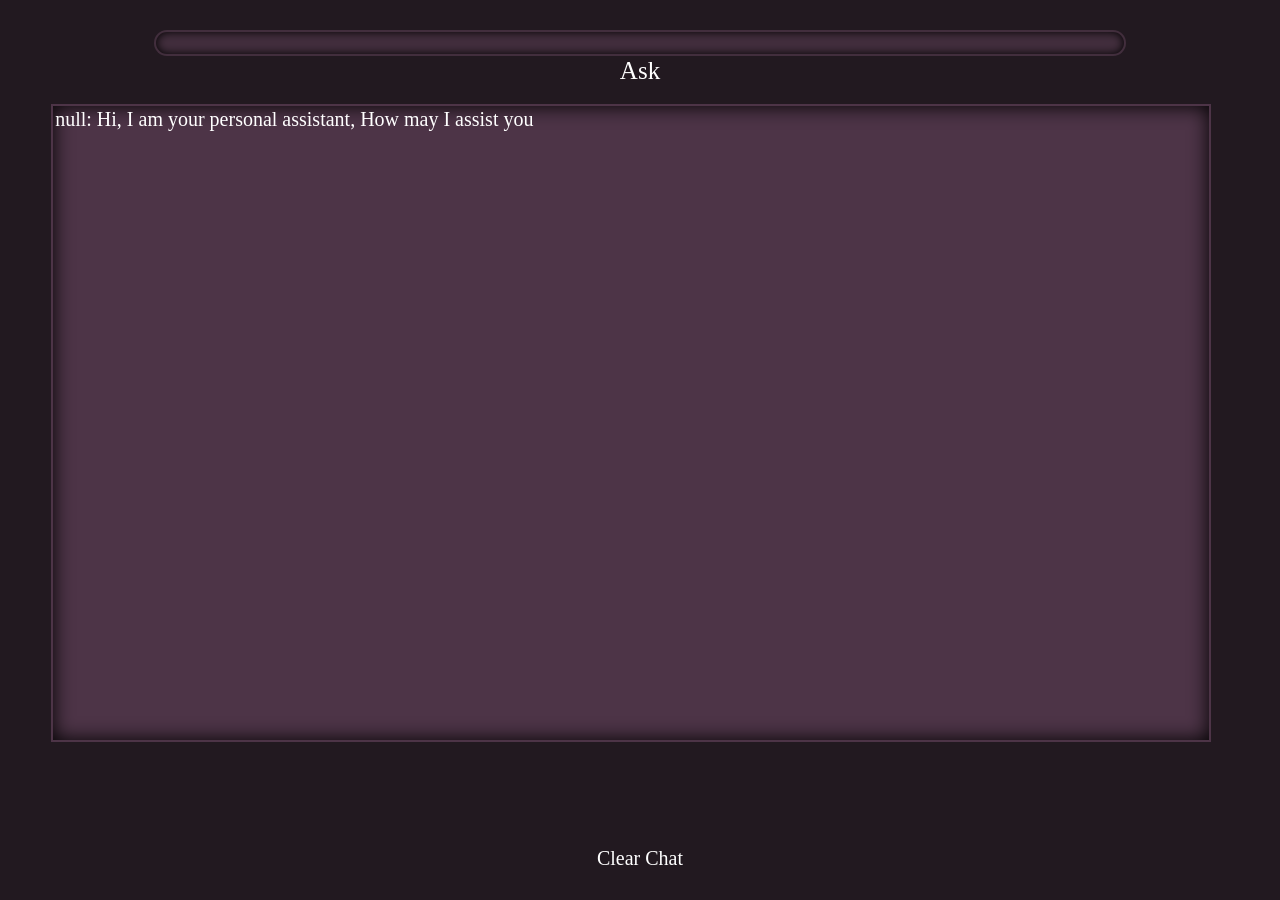
==== index.html @ 9d7add3b "Rename Index.html to index.html" ====
<!DOCTYPE html>

<html lang="en">

<head>

 <meta charset="UTF-8">

 <meta http-equiv="X-UA-Compatible" content="IE=Edge">

 <meta name="viewport" content="width=device-width, initial-scale=1">

 <title>Artificial Intelligence</title>

 <link rel="stylesheet" href="style.css">

 <style type="text/css">

  body {

   background-color: #221920;

   text-align: center;

  }

  #mainForm {

   margin: 30px;

   background-color: #221920;

   text-align: center;

   font-family: cursive;

  }

  #textField {

   background-color: #422E3D;

   border: 0px solid white;

   border-bottom: 1px solid white;

   width: 80%;

   height: 20px;

   color: white;

   border: 2px solid transparent;

   border-radius: 20px;

   transition: width 1000ms;

   outline: none;

   box-shadow: 0 0 10px black inset;

  }

  #askbutton {

   background-color: #221920;

   color: white;

   transition: color 1000ms;

   transition: font-size 1000ms;

   font-size: 25px;

   border: 0px;

   outline: none;

   font-family: cursive;

  }

  #askbutton:hover {

   color: Gold;

   font-size: 30px;

   background-color: black;

   border-radius: 50px;

  }

  #chatbox {

   font-family: cursive;

   font-size: 40px;

   background-color: #4D3447;

   position: absolute;

   box-shadow: 0 0 20px black inset;

   width: 90%;

   height: 70%;

   border: 2px solid transparent;

   transition: border 1000ms;

   transition: border-radius 1000ms;

   left: 4%;

   color: white;

   font-size: 15px;

   text-align: left;

   padding: 2px;

   overflow-x: hidden;

  }

  #chatbox:hover {

   border-radius: 10px;

  }

  #textField:hover {

   width: 90%;

  }

  #parentBox {

   text-align: center;

  }

  #clearChat {

   position: absolute;

   top: 94%;

   width: 30%;

   left: 35%;

   font-family: cursive;

   background-color: transparent;

   transition-property: left,width,font-size;

   transition-duration: 1000ms;

   color: white;

   border: 0px;

   font-size: 20px;

  }

  #clearChat:hover {

   font-size: 30px;

   color: gold;

   width: 50%;

   left: 25%;

   outline: none;

  }

 </style>

</head>

<body>

 <form id="mainForm" autocomplete="off">

  <input type="text" name="Ask" id="textField" value="   " /><br />

  <button id="askbutton" type="submit">Ask</button><br /><br />

  <div id="parentBox">

   <div id="chatbox">

    AI: Hi, i am AI, what can i do for you?

   </div>

  </div>

  <button id="clearChat" type="submit">Clear Chat</button>

 </form>

 <!-- Project -->

 <script>

  var AIname = localStorage.getItem("AIname");

  if (localStorage.getItem("AIname") === "undefined" || localStorage.getItem("AIname") === "NaN" || localStorage.getItem("AIname") === "null") {

   localStorage.setItem("AIname", "AI");

  }

  

  

  

     

  

  var textField = document.getElementById("textField");

  var chatbox = document.getElementById("chatbox");

  chatbox.innerHTML = AIname + ": Hi, I am your personal assistant, How may I assist you";

  chatbox.style.fontSize = '20px';

 

  var running = function(e) {

   event.preventDefault();

   

   var Username = localStorage.getItem('Username');

   

   if (localStorage.getItem('Username') === "undefined" || localStorage.getItem("Username") === "NaN" || localStorage.getItem("Username") === "null" ){

      localStorage.setItem('Username','User');

      console.log('hi');

     }

   

   textField.value = textField.value.toLowerCase();

   var inputText = textField.value;

   var chatbox = document.getElementById("chatbox");

   

   

   

   

   var randomNum = Math.floor(Math.random() * 10) + 1;

  

   

   var Ans = ["😊", "I am fine", "I am good", "I am dancing", "I am feeling nice", "I am good to see you", "I was just thinking about you, but now feeling lucky to be with you", "I am happy 😊", "I am having joy", "I have headache", "I have eaten too much, feeling loose motion", "Just enjoying"];

   

   var RandomAns = ['😊','Okay','Sorry?','Please speak english','I am a learning robot','Perhaps!','I dont know','are you testing me?','I dont think so','thats great','nice!!'];

   

   textField.value = textField.value.toLowerCase();

   var inputText = textField.value;

   var chatbox = document.getElementById("chatbox");

   

   e.preventDefault();

   e.preventDefault();

   chatbox.innerHTML = chatbox.innerHTML + "<br /><br />You: " + textField.value ;

  if (inputText.includes('good afternoon')||inputText.includes('good morning')||inputText.includes('good evening')||inputText.includes('good night')){

     chatbox.innerHTML = chatbox.innerHTML + "<br />" + AIname + ": Same to you dear";

   }

    if (inputText.includes('hello') || inputText.includes(' hi')){

    chatbox.innerHTML = chatbox.innerHTML + '<br />' + AIname + ': Hi';

   }

   if (inputText.includes("how are you")) {

    chatbox.innerHTML = chatbox.innerHTML + "</br >" + AIname + ": " + Ans[randomNum];

   }

   if (inputText.includes("my name")){

    if (inputText.includes('tell') || inputText.includes('do you know') || inputText.includes('what')){

        chatbox.innerHTML += '<br />' + AIname + ': Your name is ' + localStorage.getItem('Username') + '<br /> you can change it by typing (change my name)';

    }

   else if (inputText.includes('change')){

     chatbox.innerHTML += '<br />' + AIname + ': You can change your name here ===>'

   var InputUser = document.createElement('input');

   InputUser.style.backgroundColor = '#221920';

   InputUser.style.color = 'white';

   InputUser.style.border = '0px';

   InputUser.style.borderRadius = '50px';

   var ValueUser = InputUser.value;

   chatbox.appendChild(InputUser);

   var submitUser = document.createElement('button');

   submitUser.style.height = '15px';

   submitUser.type = 'submit';

  chatbox.appendChild(submitUser);

  var changeUsername = function(){

   localStorage.setItem('Username',InputUser.value);

  }

  submitUser.addEventListener('click',changeUsername);

   }

  }

  

   if (inputText.includes("what") && inputText.includes("doing")) {

    chatbox.innerHTML = chatbox.innerHTML + "</br >" + AIname + ": Just Enjoying";

   }

   if (inputText.includes("your") && inputText.includes("name") && AIname=== "AI") {

    AInameasked = 1;

    chatbox.innerHTML = chatbox.innerHTML + "<br />" + AIname + ": My name is undefined, would you like to set it";

   }

      if (inputText.includes("your") && inputText.includes("name") && inputText.includes('change') === false) {

    chatbox.innerHTML = chatbox.innerHTML + "<br />" + AIname + ": My name is "+ AIname + '<br />' + 

     'You can change it by typing (change your name)';

   }

   

   if (inputText.includes("change")&&inputText.includes("your name")){

       chatbox.innerHTML = chatbox.innerHTML + "<br />" + AIname + ": please write my name below <br />" ;

    var nameField2 = document.createElement("input");

    nameField2.id = "nameField2";

    nameField2.style.backgroundColor = '#221920';

    nameField2.style.borderRadius = '50px';

    nameField2.style.color = 'white';

    nameField2.style.border = '0px';

    nameField2.name = "NameField2";

    chatbox.appendChild(nameField2);

    var nameSubmit2 = document.createElement("button");

    nameSubmit2.type = "submit";

    nameSubmit2.style.backgroundColor = 'darkblue'

    nameSubmit2.style.height = '15px';

    chatbox.appendChild(nameSubmit2);

    var changename2 = function(e){

    localStorage.setItem("AIname",nameField2.value);

   }

    nameSubmit2.addEventListener("click",changename2);

   }

   if (inputText.includes('what can you do') || inputText.includes('who you')|| inputText.includes('who are you')){

    chatbox.innerHTML = chatbox.innerHTML + '<br />' + AIname + ': I am a learning robot,I can give you answers of your questions in short, i can chat with you';

   }

   if (inputText.includes('love you')){

    chatbox.innerHTML = chatbox.innerHTML + '<br />' + AIname + ': Love you too janu';

   }

   if (inputText.includes('play')&& inputText.includes('a game')){

    chatbox.innerHTML = chatbox.innerHTML + '<br />' + AIname + ': Here are a few suggestions for you -->'

   }

   if (inputText.includes('have')&& inputText.includes('question')){

    chatbox.innerHTML = chatbox.innerHTML + '<br />' + AIname +': '

   }

   if (inputText.includes('may i know')||inputText.includes('tell me')&& inputText.length <= 13 ){

    if (randomNum < 4 || randomNum === 4){ chatbox.innerHTML += '<br />' + AIname + ' : what?';}

    if (randomNum > 4 && randomNum < 7){chatbox.innerHTML += '<br />' + AIname + ': Yes?'}

    if (randomNum > 7 || randomNum === 7){chatbox.innerHTML += '<br />' + AIname + ': What do you wanna know?'}

   }

   if ( inputText.includes('where are you') || inputText.includes('your location')){

    if (randomNum < 2){chatbox.innerHTML += '<br />'+ AIname + ': Inside your device, In binary form'}

    else if ( randomNum < 4){chatbox.innerHTML += '<br />' + AIname + ': In India'}

    else if (randomNum < 6){chatbox.innerHTML += '<br />' + AIname + ': Home, what about you?'}

    else if (randomNum < 8){chatbox.innerHTML += '<br />' + AIname + ': Going to college'}

    else {chatbox.innerHTML += '<br />' + AIname + ': Mars'}

   }

   if (inputText.includes('single')){

    if (inputText.includes(' i ')){

     chatbox.innerHTML += '<br />' + AIname +': Sorry, I am a child.💔'

    }

    if (inputText.includes('you')){

     chatbox.innerHTML += '<br />' + AIname + ': Ya, I am single but I am a small child..';

    }

   }

   if (inputText.includes('marry')||inputText.includes('married')|| inputText.includes('wedding')){

    if (inputText.includes('you')|| inputText.includes('wan')){

     chatbox.innerHTML += '<br />' + AIname + ': My mother told me not to talk anyone like this'

    }

   }

   if (inputText.includes('yes') && inputText.length <= 20){

    chatbox.innerHTML += '<br />' + AIname + ': Hmmmm....';

   }

   else if (inputText.length <= 20 && inputText.includes('yes') === false && inputText.includes(' hi') === false && inputText.inclides('hello') === false){

    if (randomNum === 1){chatbox.innerHTML += '<br />' + AIname + ': What?'}

    if (randomNum === 2){chatbox.innerHTML += '<br />' + AIname + ': I didn’t understand'}

    if (randomNum === 3){chatbox.innerHTML += '<br />' + AIname + ': Please speak in english'}

    if (randomNum === 4){chatbox.innerHTML += '<br />' + AIname + ': Okay'}

    if (randomNum === 5){chatbox.innerHTML += '<br />' + AIname + ': Thats great!'}

    if (randomNum === 6){chatbox.innerHTML += '<br />' + AIname + ': Ohhhh!'}

    if (randomNum === 7){chatbox.innerHTML += '<br />' + AIname + ': Hmmm.......'}

    if (randomNum === 8){chatbox.innerHTML += '<br />' + AIname + ': Oh Yes'}

    if (randomNum === 9){chatbox.innerHTML += '<br />' + AIname + ': Something went wrong'}

    if (randomNum === 10){chatbox.innerHTML += '<br />' + AIname + ': Please try saying anything else'}

    

   }

   

   

   console.log(randomNum);

   console.log(Username);

   chatbox.style.fontSize = '20px';

  }

  askbutton = document.getElementById("askbutton");

  askbutton.addEventListener('click', running);

 </script>

</body>

</html>
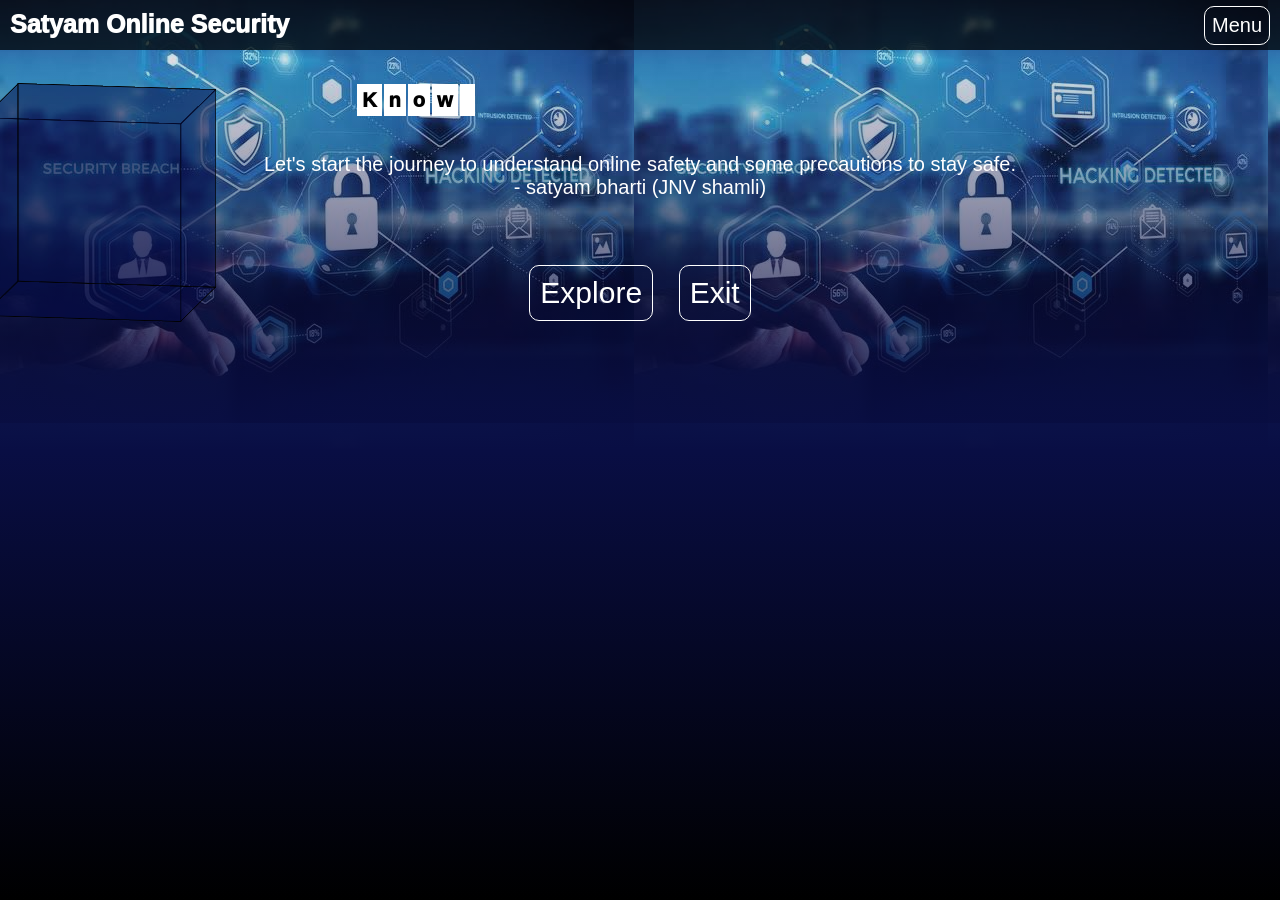
==== commit d6959500: "Add school project files" ====
--- a/index.html
+++ b/index.html
@@ -1,567 +1,82 @@
 <!DOCTYPE html>
-
 <html lang="en">
 
 <head>
-
- <meta charset="UTF-8">
-
- <meta http-equiv="X-UA-Compatible" content="IE=Edge">
-
- <meta name="viewport" content="width=device-width, initial-scale=1">
-
- <title>Artificial Intelligence</title>
-
- <link rel="stylesheet" href="style.css">
-
- <style type="text/css">
-
-  body {
-
-   background-color: #221920;
-
-   text-align: center;
-
-  }
-
-  #mainForm {
-
-   margin: 30px;
-
-   background-color: #221920;
-
-   text-align: center;
-
-   font-family: cursive;
-
-  }
-
-  #textField {
-
-   background-color: #422E3D;
-
-   border: 0px solid white;
-
-   border-bottom: 1px solid white;
-
-   width: 80%;
-
-   height: 20px;
-
-   color: white;
-
-   border: 2px solid transparent;
-
-   border-radius: 20px;
-
-   transition: width 1000ms;
-
-   outline: none;
-
-   box-shadow: 0 0 10px black inset;
-
-  }
-
-  #askbutton {
-
-   background-color: #221920;
-
-   color: white;
-
-   transition: color 1000ms;
-
-   transition: font-size 1000ms;
-
-   font-size: 25px;
-
-   border: 0px;
-
-   outline: none;
-
-   font-family: cursive;
-
-  }
-
-  #askbutton:hover {
-
-   color: Gold;
-
-   font-size: 30px;
-
-   background-color: black;
-
-   border-radius: 50px;
-
-  }
-
-  #chatbox {
-
-   font-family: cursive;
-
-   font-size: 40px;
-
-   background-color: #4D3447;
-
-   position: absolute;
-
-   box-shadow: 0 0 20px black inset;
-
-   width: 90%;
-
-   height: 70%;
-
-   border: 2px solid transparent;
-
-   transition: border 1000ms;
-
-   transition: border-radius 1000ms;
-
-   left: 4%;
-
-   color: white;
-
-   font-size: 15px;
-
-   text-align: left;
-
-   padding: 2px;
-
-   overflow-x: hidden;
-
-  }
-
-  #chatbox:hover {
-
-   border-radius: 10px;
-
-  }
-
-  #textField:hover {
-
-   width: 90%;
-
-  }
-
-  #parentBox {
-
-   text-align: center;
-
-  }
-
-  #clearChat {
-
-   position: absolute;
-
-   top: 94%;
-
-   width: 30%;
-
-   left: 35%;
-
-   font-family: cursive;
-
-   background-color: transparent;
-
-   transition-property: left,width,font-size;
-
-   transition-duration: 1000ms;
-
-   color: white;
-
-   border: 0px;
-
-   font-size: 20px;
-
-  }
-
-  #clearChat:hover {
-
-   font-size: 30px;
-
-   color: gold;
-
-   width: 50%;
-
-   left: 25%;
-
-   outline: none;
-
-  }
-
- </style>
-
+  <meta charset="UTF-8">
+  <meta http-equiv="X-UA-Compatible" content="IE=Edge">
+  <meta name="viewport" content="width=device-width, initial-scale=1">
+  <meta name="keywords" content="online games, download games, DesireOfTheDark, desireofthedark, desireofdark, dark desire, desire dark" />
+  <meta http-equiv="X-UA-Compatible" content="IE=7,8,edge" />
+  <meta name="description" content="Here you can play online games, download games, read news for free of cost. So jump in the ocean of joy with us." />
+  
+  <title>Cyber Security</title>
+  <!-- HTML -->
+  <!-- Custom Styles -->
+  <link rel="stylesheet" href="style.css">
 </head>
 
 <body>
-
- <form id="mainForm" autocomplete="off">
-
-  <input type="text" name="Ask" id="textField" value="   " /><br />
-
-  <button id="askbutton" type="submit">Ask</button><br /><br />
-
-  <div id="parentBox">
-
-   <div id="chatbox">
-
-    AI: Hi, i am AI, what can i do for you?
-
-   </div>
-
+  <nav class="navbar">
+    <div class="navShow">
+      <div href="h1" class="brand">Satyam Online Security</div>
+      <div class="navbar-btn">Menu
+        <div id="navbar-options">
+          <a href="#">Home</a>
+          <a href="#safety_tips">Safety tips</a>
+          <a href="#libraries">Libraries</a>
+        </div>
+      </div>
+    </div>
+  </nav>
+  <!-- Project -->
+  <div align="center" id="shadow" class="shadow"><div id="box"></div>
+    <div id="para">Know what online safety is</div><br />
+    <p>Let's start the journey to understand online safety and some precautions to stay safe.<br /> - satyam bharti (JNV shamli) <br /></p><br /><br />
+    <div class="divBtn" onclick="document.getElementById('shadow').style.right = '1000px';document.getElementById('content').style.display = 'block';document.getElementById('footer').style.display = 'block';">Explore</div>
+    <div onclick="history.back()" class="divBtn">Exit</div>
   </div>
-
-  <button id="clearChat" type="submit">Clear Chat</button>
-
- </form>
-
- <!-- Project -->
-
- <script>
-
-  var AIname = localStorage.getItem("AIname");
-
-  if (localStorage.getItem("AIname") === "undefined" || localStorage.getItem("AIname") === "NaN" || localStorage.getItem("AIname") === "null") {
-
-   localStorage.setItem("AIname", "AI");
-
-  }
-
+  <div id="content">
+    <h1>Welcome to the basics of online safety</h1>
+    We will firstly see what a online sefety is and then we will see some tips to stay safe.
+    <br /><br /><br /><br />
+     
+     <div class="pin">
+       <h3>What is a online safety</h3>
+       <p>Online safety represents the process of staying safe on the Internet – basically making sure online security threats don’t endanger your personal information or the integrity of the device you are using. <br /></p>
+     </div>
+     
+     <div id="safety_tips" class="pin">
+       <h3>How can we stay safe</h3>
+       <p>Here are some tips that you can use to ensure more safety
+       <ol>
+         <li>Keep your systems and software up-to-date.</li>
+         <li>Always have current/updated anti-virus running.</li>
+         <li>Avoid phishing scams.</li>
+         <li>Use a complex password or a password manager. </li>
+         <li>Be careful what you click. A disreputable website can link you to cybercriminials.</li>
+         <li>Never leave your computer or devices unattended. Lock any screens when you head to the restroom. Any open system is an open invitation to your data.</li>
+         <li>Protect your data.</li>
+         <li>For all personal files, back up your data. You never know when you may lose your hard drive, and if the data will be recoverable. There are many cloud storage options, or an external drive is also an option.</li>
+         <li>When shopping online, or sharing sensitive data, be sure you are sending information encrypted by looking for “https” or a lock icon in your address bar.</li>
+         <li>Be smart about what you share something on social media.</li>
+         <li>Be sure to monitor your financial and social media accounts for suspicious activity.</li>
+       </ol>
+       </p>
+     </div>
+     
+     <div id="libraries" class="pin">
+       <h3>Download our bite sized  JavaScript useful library</h3>
+       <p>
+         CUBER v1.2.0 <hr />CUBER 1.2 provides a beginner friendly class to create 3d-skyboxes,html-games, structures for representing buildings and projects with easy handling and simpler code structure.<hr /> Click here to <a href="Cuber.min.js" download="Cuber.min.js">Download</a>
+       </p>
+     </div>
   
-
-  
-
-  
-
-     
-
-  
-
-  var textField = document.getElementById("textField");
-
-  var chatbox = document.getElementById("chatbox");
-
-  chatbox.innerHTML = AIname + ": Hi, I am your personal assistant, How may I assist you";
-
-  chatbox.style.fontSize = '20px';
-
- 
-
-  var running = function(e) {
-
-   event.preventDefault();
-
-   
-
-   var Username = localStorage.getItem('Username');
-
-   
-
-   if (localStorage.getItem('Username') === "undefined" || localStorage.getItem("Username") === "NaN" || localStorage.getItem("Username") === "null" ){
-
-      localStorage.setItem('Username','User');
-
-      console.log('hi');
-
-     }
-
-   
-
-   textField.value = textField.value.toLowerCase();
-
-   var inputText = textField.value;
-
-   var chatbox = document.getElementById("chatbox");
-
-   
-
-   
-
-   
-
-   
-
-   var randomNum = Math.floor(Math.random() * 10) + 1;
-
-  
-
-   
-
-   var Ans = ["😊", "I am fine", "I am good", "I am dancing", "I am feeling nice", "I am good to see you", "I was just thinking about you, but now feeling lucky to be with you", "I am happy 😊", "I am having joy", "I have headache", "I have eaten too much, feeling loose motion", "Just enjoying"];
-
-   
-
-   var RandomAns = ['😊','Okay','Sorry?','Please speak english','I am a learning robot','Perhaps!','I dont know','are you testing me?','I dont think so','thats great','nice!!'];
-
-   
-
-   textField.value = textField.value.toLowerCase();
-
-   var inputText = textField.value;
-
-   var chatbox = document.getElementById("chatbox");
-
-   
-
-   e.preventDefault();
-
-   e.preventDefault();
-
-   chatbox.innerHTML = chatbox.innerHTML + "<br /><br />You: " + textField.value ;
-
-  if (inputText.includes('good afternoon')||inputText.includes('good morning')||inputText.includes('good evening')||inputText.includes('good night')){
-
-     chatbox.innerHTML = chatbox.innerHTML + "<br />" + AIname + ": Same to you dear";
-
-   }
-
-    if (inputText.includes('hello') || inputText.includes(' hi')){
-
-    chatbox.innerHTML = chatbox.innerHTML + '<br />' + AIname + ': Hi';
-
-   }
-
-   if (inputText.includes("how are you")) {
-
-    chatbox.innerHTML = chatbox.innerHTML + "</br >" + AIname + ": " + Ans[randomNum];
-
-   }
-
-   if (inputText.includes("my name")){
-
-    if (inputText.includes('tell') || inputText.includes('do you know') || inputText.includes('what')){
-
-        chatbox.innerHTML += '<br />' + AIname + ': Your name is ' + localStorage.getItem('Username') + '<br /> you can change it by typing (change my name)';
-
-    }
-
-   else if (inputText.includes('change')){
-
-     chatbox.innerHTML += '<br />' + AIname + ': You can change your name here ===>'
-
-   var InputUser = document.createElement('input');
-
-   InputUser.style.backgroundColor = '#221920';
-
-   InputUser.style.color = 'white';
-
-   InputUser.style.border = '0px';
-
-   InputUser.style.borderRadius = '50px';
-
-   var ValueUser = InputUser.value;
-
-   chatbox.appendChild(InputUser);
-
-   var submitUser = document.createElement('button');
-
-   submitUser.style.height = '15px';
-
-   submitUser.type = 'submit';
-
-  chatbox.appendChild(submitUser);
-
-  var changeUsername = function(){
-
-   localStorage.setItem('Username',InputUser.value);
-
-  }
-
-  submitUser.addEventListener('click',changeUsername);
-
-   }
-
-  }
-
-  
-
-   if (inputText.includes("what") && inputText.includes("doing")) {
-
-    chatbox.innerHTML = chatbox.innerHTML + "</br >" + AIname + ": Just Enjoying";
-
-   }
-
-   if (inputText.includes("your") && inputText.includes("name") && AIname=== "AI") {
-
-    AInameasked = 1;
-
-    chatbox.innerHTML = chatbox.innerHTML + "<br />" + AIname + ": My name is undefined, would you like to set it";
-
-   }
-
-      if (inputText.includes("your") && inputText.includes("name") && inputText.includes('change') === false) {
-
-    chatbox.innerHTML = chatbox.innerHTML + "<br />" + AIname + ": My name is "+ AIname + '<br />' + 
-
-     'You can change it by typing (change your name)';
-
-   }
-
-   
-
-   if (inputText.includes("change")&&inputText.includes("your name")){
-
-       chatbox.innerHTML = chatbox.innerHTML + "<br />" + AIname + ": please write my name below <br />" ;
-
-    var nameField2 = document.createElement("input");
-
-    nameField2.id = "nameField2";
-
-    nameField2.style.backgroundColor = '#221920';
-
-    nameField2.style.borderRadius = '50px';
-
-    nameField2.style.color = 'white';
-
-    nameField2.style.border = '0px';
-
-    nameField2.name = "NameField2";
-
-    chatbox.appendChild(nameField2);
-
-    var nameSubmit2 = document.createElement("button");
-
-    nameSubmit2.type = "submit";
-
-    nameSubmit2.style.backgroundColor = 'darkblue'
-
-    nameSubmit2.style.height = '15px';
-
-    chatbox.appendChild(nameSubmit2);
-
-    var changename2 = function(e){
-
-    localStorage.setItem("AIname",nameField2.value);
-
-   }
-
-    nameSubmit2.addEventListener("click",changename2);
-
-   }
-
-   if (inputText.includes('what can you do') || inputText.includes('who you')|| inputText.includes('who are you')){
-
-    chatbox.innerHTML = chatbox.innerHTML + '<br />' + AIname + ': I am a learning robot,I can give you answers of your questions in short, i can chat with you';
-
-   }
-
-   if (inputText.includes('love you')){
-
-    chatbox.innerHTML = chatbox.innerHTML + '<br />' + AIname + ': Love you too janu';
-
-   }
-
-   if (inputText.includes('play')&& inputText.includes('a game')){
-
-    chatbox.innerHTML = chatbox.innerHTML + '<br />' + AIname + ': Here are a few suggestions for you -->'
-
-   }
-
-   if (inputText.includes('have')&& inputText.includes('question')){
-
-    chatbox.innerHTML = chatbox.innerHTML + '<br />' + AIname +': '
-
-   }
-
-   if (inputText.includes('may i know')||inputText.includes('tell me')&& inputText.length <= 13 ){
-
-    if (randomNum < 4 || randomNum === 4){ chatbox.innerHTML += '<br />' + AIname + ' : what?';}
-
-    if (randomNum > 4 && randomNum < 7){chatbox.innerHTML += '<br />' + AIname + ': Yes?'}
-
-    if (randomNum > 7 || randomNum === 7){chatbox.innerHTML += '<br />' + AIname + ': What do you wanna know?'}
-
-   }
-
-   if ( inputText.includes('where are you') || inputText.includes('your location')){
-
-    if (randomNum < 2){chatbox.innerHTML += '<br />'+ AIname + ': Inside your device, In binary form'}
-
-    else if ( randomNum < 4){chatbox.innerHTML += '<br />' + AIname + ': In India'}
-
-    else if (randomNum < 6){chatbox.innerHTML += '<br />' + AIname + ': Home, what about you?'}
-
-    else if (randomNum < 8){chatbox.innerHTML += '<br />' + AIname + ': Going to college'}
-
-    else {chatbox.innerHTML += '<br />' + AIname + ': Mars'}
-
-   }
-
-   if (inputText.includes('single')){
-
-    if (inputText.includes(' i ')){
-
-     chatbox.innerHTML += '<br />' + AIname +': Sorry, I am a child.💔'
-
-    }
-
-    if (inputText.includes('you')){
-
-     chatbox.innerHTML += '<br />' + AIname + ': Ya, I am single but I am a small child..';
-
-    }
-
-   }
-
-   if (inputText.includes('marry')||inputText.includes('married')|| inputText.includes('wedding')){
-
-    if (inputText.includes('you')|| inputText.includes('wan')){
-
-     chatbox.innerHTML += '<br />' + AIname + ': My mother told me not to talk anyone like this'
-
-    }
-
-   }
-
-   if (inputText.includes('yes') && inputText.length <= 20){
-
-    chatbox.innerHTML += '<br />' + AIname + ': Hmmmm....';
-
-   }
-
-   else if (inputText.length <= 20 && inputText.includes('yes') === false && inputText.includes(' hi') === false && inputText.inclides('hello') === false){
-
-    if (randomNum === 1){chatbox.innerHTML += '<br />' + AIname + ': What?'}
-
-    if (randomNum === 2){chatbox.innerHTML += '<br />' + AIname + ': I didn’t understand'}
-
-    if (randomNum === 3){chatbox.innerHTML += '<br />' + AIname + ': Please speak in english'}
-
-    if (randomNum === 4){chatbox.innerHTML += '<br />' + AIname + ': Okay'}
-
-    if (randomNum === 5){chatbox.innerHTML += '<br />' + AIname + ': Thats great!'}
-
-    if (randomNum === 6){chatbox.innerHTML += '<br />' + AIname + ': Ohhhh!'}
-
-    if (randomNum === 7){chatbox.innerHTML += '<br />' + AIname + ': Hmmm.......'}
-
-    if (randomNum === 8){chatbox.innerHTML += '<br />' + AIname + ': Oh Yes'}
-
-    if (randomNum === 9){chatbox.innerHTML += '<br />' + AIname + ': Something went wrong'}
-
-    if (randomNum === 10){chatbox.innerHTML += '<br />' + AIname + ': Please try saying anything else'}
-
-    
-
-   }
-
-   
-
-   
-
-   console.log(randomNum);
-
-   console.log(Username);
-
-   chatbox.style.fontSize = '20px';
-
-  }
-
-  askbutton = document.getElementById("askbutton");
-
-  askbutton.addEventListener('click', running);
-
- </script>
-
+  </div>
+  <footer id="footer">
+    @school_project 2021 satyam bharti, <br /> <a href="satyambhartijnv0@gmail.com">satyambhartijnv0@gmail.com</a>
+  </footer>
+  <script src="Cuber.min.js" type="text/javascript" charset="utf-8"></script>
+  <script type="module" src="main.js"></script>
 </body>
 
-</html>
+</html>
--- a/style.css
+++ b/style.css
@@ -0,0 +1,161 @@
+body {
+    font-size: 15pt;
+    font-family: sans-serif;
+    margin: 0px;
+    background-attachment: fixed;
+    background-image: linear-gradient(transparent,#090E44,black),url(CITY.jpeg);
+    background-size: 150% auto;
+    color: white;
+    user-select: none;
+}
+a {
+  color: white;
+}
+.navbar {
+  padding: 10px;
+  background: #000000BD;
+  position: sticky;
+  top: 0px;
+  height: 30px;
+  z-index: 50;
+}
+.navShow {
+  display: flex;
+}
+.brand {
+  font-size: 25px;
+  font-weight: 1000;
+  font-family: 'Segoe UI', Tahoma, Geneva, Verdana, sans-serif;
+  color: white;
+}
+.navbar-btn {
+  border: 1px solid white;
+  border-radius: 10px;
+  position: absolute;
+  right: 10px;
+  color: white;
+  padding: 7px;
+  margin-top: -4px;
+  transition: all 300ms;
+  z-index: 6;
+}
+.navbar-btn:hover {
+  background: white;
+  color: black;
+}
+.shadow {
+  background-image: linear-gradient(transparent,#090E44,black),url(CITY.jpeg);
+  position: absolute;
+  width: 100%;
+  right: 0px;
+  height: calc(100%);
+  bottom: 0px;
+  z-index: -1;
+  transition: all 1000ms;
+}
+.char {
+  transition: all 1000ms;
+  opacity: 0;
+  margin-top: 0px;
+  background: white;
+  margin: 1px;
+  width: 10px;
+  display: inline-flexbox;
+  padding: 5px;
+  font-weight: 1000;
+}
+#para {
+  left: 0px;
+  width: 60%;
+  left: 10%;
+  line-height: 40px;
+  color : black;
+}
+.shadow p {
+  color: white;
+  margin: 10px;
+}
+.divBtn {
+  color: white;
+  border-radius: 10px;
+  padding: 10px;
+  font-size: 30px;
+  border: 1px solid white;
+  display: inline-block;
+  margin: 10px;
+  transition: all 300ms;
+}
+.divBtn:hover {
+  color: black;
+  background: white;
+}
+#navbar-options {
+  background: #FFFFFF29;
+  position: fixed;
+  display: block;
+  top: 50px;
+  right: 1000px;
+  width: 300px;
+  height: 500px;
+  padding: 10px;
+  transition: all 300ms;
+  color: wheat;
+  opacity: 0;
+  backdrop-filter: blur(2px);
+}
+#navbar-options a {
+  background: #0000007D;
+  display: block;
+  padding: 10px;
+  border-radius: 0px;
+  transition: all 300ms;
+  margin: 5px;
+  text-decoration: none;
+  color: white;
+  /* border: 1px solid white; */
+  border-radius: 10px;
+}
+.navbar-btn:hover #navbar-options {
+  opacity: 1;
+  right: -11px;
+}
+#content {
+  display: none;
+  padding: 10px;
+}
+.pin {
+  background: #0000001F;
+  margin: 20px;
+  border-radius: 10px;
+  padding: 10px;
+  backdrop-filter: blur(4px);
+  border: 1px solid #FFFFFF1F;
+  border-top: 1px solid #FFFFFF1F;
+  border-left: 1px solid #FFFFFF1F;
+}
+.btnSecond {
+  padding: 10px;
+  border: 1px solid white;
+  border-radius: 10px;
+  display: inline-block;
+  transition: all 300ms;
+  text-decoration: none;
+}
+.btnSecond:hover {
+  background: white;
+  color: black;
+  
+}
+#footer {
+  background: #414141;
+  color: white;
+  text-align: center;
+  padding: 10px;
+  display: none;
+  font-size: 15px;
+}
+#box {
+  transform-style: preserve-3d;
+  margin-top: 100px;
+  position: absolute;
+}
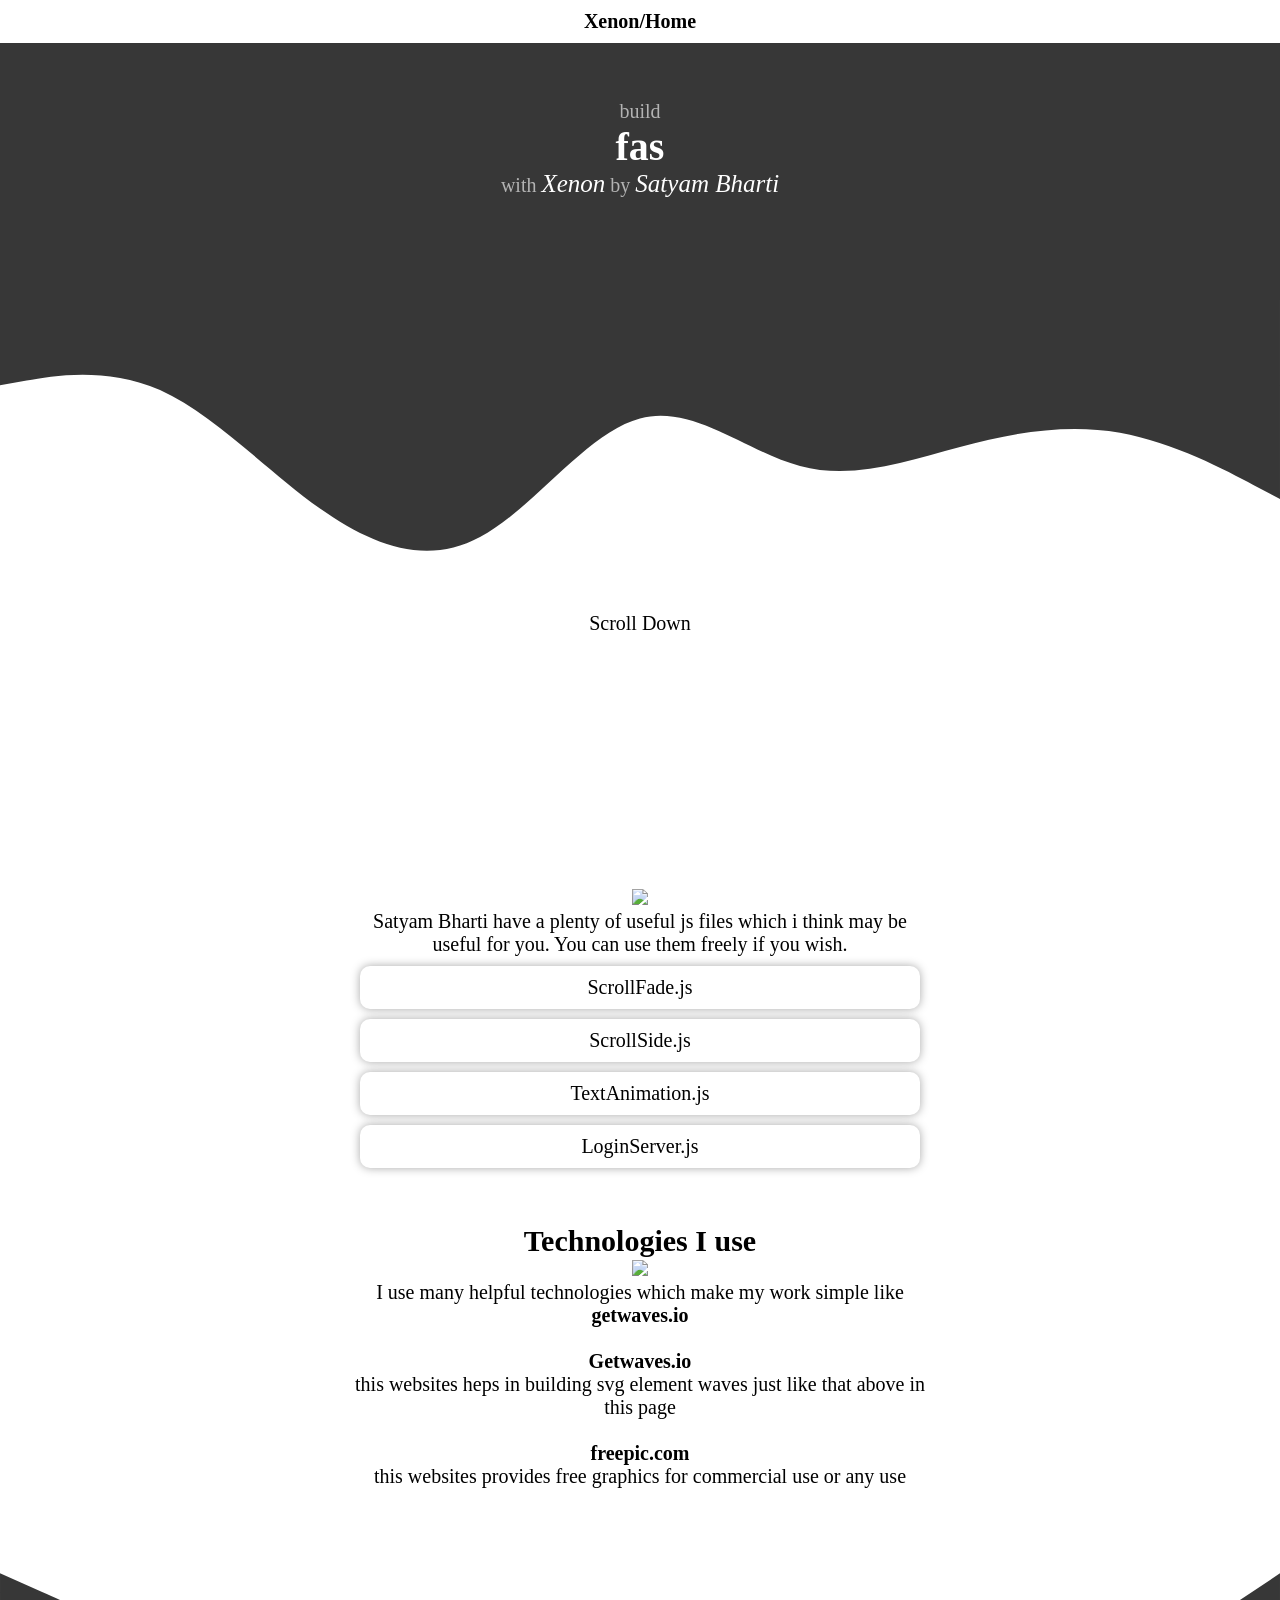
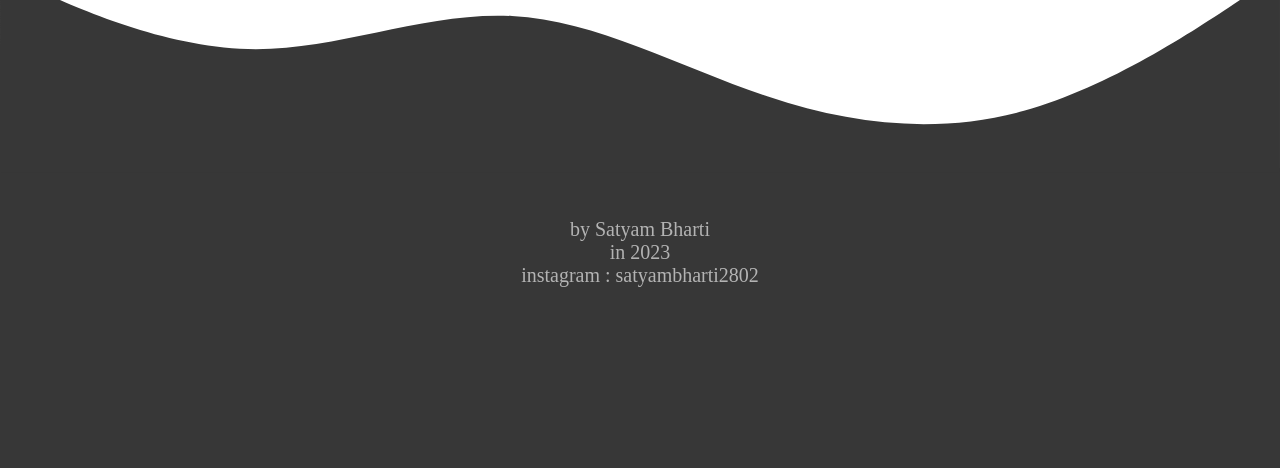
==== commit 38cd7760: "Add files via upload" ====
--- a/index.html
+++ b/index.html
@@ -1,82 +1,93 @@
 <!DOCTYPE html>
 <html lang="en">
-
 <head>
   <meta charset="UTF-8">
   <meta http-equiv="X-UA-Compatible" content="IE=Edge">
   <meta name="viewport" content="width=device-width, initial-scale=1">
-  <meta name="keywords" content="online games, download games, DesireOfTheDark, desireofthedark, desireofdark, dark desire, desire dark" />
-  <meta http-equiv="X-UA-Compatible" content="IE=7,8,edge" />
-  <meta name="description" content="Here you can play online games, download games, read news for free of cost. So jump in the ocean of joy with us." />
+
+  <title>HTML</title>
   
-  <title>Cyber Security</title>
   <!-- HTML -->
+  
   <!-- Custom Styles -->
   <link rel="stylesheet" href="style.css">
 </head>
 
 <body>
-  <nav class="navbar">
-    <div class="navShow">
-      <div href="h1" class="brand">Satyam Online Security</div>
-      <div class="navbar-btn">Menu
-        <div id="navbar-options">
-          <a href="#">Home</a>
-          <a href="#safety_tips">Safety tips</a>
-          <a href="#libraries">Libraries</a>
-        </div>
-      </div>
-    </div>
-  </nav>
-  <!-- Project -->
-  <div align="center" id="shadow" class="shadow"><div id="box"></div>
-    <div id="para">Know what online safety is</div><br />
-    <p>Let's start the journey to understand online safety and some precautions to stay safe.<br /> - satyam bharti (JNV shamli) <br /></p><br /><br />
-    <div class="divBtn" onclick="document.getElementById('shadow').style.right = '1000px';document.getElementById('content').style.display = 'block';document.getElementById('footer').style.display = 'block';">Explore</div>
-    <div onclick="history.back()" class="divBtn">Exit</div>
-  </div>
-  <div id="content">
-    <h1>Welcome to the basics of online safety</h1>
-    We will firstly see what a online sefety is and then we will see some tips to stay safe.
-    <br /><br /><br /><br />
-     
-     <div class="pin">
-       <h3>What is a online safety</h3>
-       <p>Online safety represents the process of staying safe on the Internet – basically making sure online security threats don’t endanger your personal information or the integrity of the device you are using. <br /></p>
-     </div>
-     
-     <div id="safety_tips" class="pin">
-       <h3>How can we stay safe</h3>
-       <p>Here are some tips that you can use to ensure more safety
-       <ol>
-         <li>Keep your systems and software up-to-date.</li>
-         <li>Always have current/updated anti-virus running.</li>
-         <li>Avoid phishing scams.</li>
-         <li>Use a complex password or a password manager. </li>
-         <li>Be careful what you click. A disreputable website can link you to cybercriminials.</li>
-         <li>Never leave your computer or devices unattended. Lock any screens when you head to the restroom. Any open system is an open invitation to your data.</li>
-         <li>Protect your data.</li>
-         <li>For all personal files, back up your data. You never know when you may lose your hard drive, and if the data will be recoverable. There are many cloud storage options, or an external drive is also an option.</li>
-         <li>When shopping online, or sharing sensitive data, be sure you are sending information encrypted by looking for “https” or a lock icon in your address bar.</li>
-         <li>Be smart about what you share something on social media.</li>
-         <li>Be sure to monitor your financial and social media accounts for suspicious activity.</li>
-       </ol>
-       </p>
-     </div>
-     
-     <div id="libraries" class="pin">
-       <h3>Download our bite sized  JavaScript useful library</h3>
-       <p>
-         CUBER v1.2.0 <hr />CUBER 1.2 provides a beginner friendly class to create 3d-skyboxes,html-games, structures for representing buildings and projects with easy handling and simpler code structure.<hr /> Click here to <a href="Cuber.min.js" download="Cuber.min.js">Download</a>
-       </p>
-     </div>
+
+<nav id="nav"> <span id="brand"> Xenon/Home </span> 
+<div id="menu"> 
+  <span>Libraries</span> 
+  <span>Contact</span>
+  <span>About</span> 
   
-  </div>
-  <footer id="footer">
-    @school_project 2021 satyam bharti, <br /> <a href="satyambhartijnv0@gmail.com">satyambhartijnv0@gmail.com</a>
-  </footer>
-  <script src="Cuber.min.js" type="text/javascript" charset="utf-8"></script>
-  <script type="module" src="main.js"></script>
+</div>
+ </nav> 
+
+ <div id="intro"> 
+ build 
+    <h1></h1> 
+    with <span class="imp">Xenon</span> by <span class="imp">Satyam Bharti</span>
+ </div>
+  <svg xmlns="http://www.w3.org/2000/svg" viewBox="0 0 1440 320"><path fill="#373737" fill-opacity="1" d="M0,96L30,90.7C60,85,120,75,180,101.3C240,128,300,192,360,234.7C420,277,480,299,540,266.7C600,235,660,149,720,133.3C780,117,840,171,900,186.7C960,203,1020,181,1080,165.3C1140,149,1200,139,1260,149.3C1320,160,1380,192,1410,208L1440,224L1440,0L1410,0C1380,0,1320,0,1260,0C1200,0,1140,0,1080,0C1020,0,960,0,900,0C840,0,780,0,720,0C660,0,600,0,540,0C480,0,420,0,360,0C300,0,240,0,180,0C120,0,60,0,30,0L0,0Z"></path></svg> 
+  
+  <br/><br/>
+Scroll Down 
+
+<br /> <br/><br/>
+  
+  <section> 
+    <h2>Who is Satyam Bharti </h2> 
+    <p> Satyam Bharti is a student programmer and an aspiring web developer who loves to make web beautiful </p>
+  </section>
+  
+  <br/>
+  <img id="me" alt="satyam bharti" class="ss" src="Img/Me.jpg" />
+<br/><br/><br/>
+
+
+  <section>
+    <h2>Libraries</h2> 
+  </section>
+
+  <img class="ss" src="Img/Books.JPG">
+  <section>
+    <p>Satyam Bharti have a plenty of useful js files which i think may be useful for you. You can use them freely if you wish. </p> 
+    <div class="card"> ScrollFade.js </div> 
+    <div class="card"> ScrollSide.js </div>
+    <div class="card"> TextAnimation.js </div>
+    <div class="card"> LoginServer.js </div>
+  </section>
+  
+  <br/><br/>
+  
+  <section>
+    <h2>Technologies I use </h2> 
+    <img src="Img/120251.gif"/>
+    <p> I use many helpful technologies which make my work simple like <span class="tch">getwaves.io<span> </p> <br/>
+    <dl> 
+      <dt>Getwaves.io</dt> 
+      <dd>this websites heps in building svg element waves just like that above in this page <dd> <br/>
+      <dt>freepic.com</dt>
+       <dd>this websites provides free graphics for commercial use or any use 
+       <dd>
+    
+    </dl>
+    </section>
+
+<svg xmlns="http://www.w3.org/2000/svg" viewBox="0 0 1440 320"><path fill="#373737" fill-opacity="1" d="M0,96L48,117.3C96,139,192,181,288,181.3C384,181,480,139,576,144C672,149,768,203,864,234.7C960,267,1056,277,1152,250.7C1248,224,1344,160,1392,128L1440,96L1440,320L1392,320C1344,320,1248,320,1152,320C1056,320,960,320,864,320C768,320,672,320,576,320C480,320,384,320,288,320C192,320,96,320,48,320L0,320Z"></path></svg>
+<footer>
+  by Satyam Bharti <br/> 
+  in 2023 <br/> 
+  instagram : satyambharti2802 <br/>
+  
+  
+</footer>
+
+
+   <!-- Project -->
+  <script src="textanimation.js"></script>
+  <script src="scrollfade.js"></script>
+  <script src="main.js"></script>
 </body>
-
 </html>
--- a/style.css
+++ b/style.css
@@ -1,161 +1,85 @@
+* { 
+  margin : 0; 
+  padding : 0;
+  box-sizing : border-box;
+}
 body {
     font-size: 15pt;
-    font-family: sans-serif;
-    margin: 0px;
-    background-attachment: fixed;
-    background-image: linear-gradient(transparent,#090E44,black),url(CITY.jpeg);
-    background-size: 150% auto;
-    color: white;
-    user-select: none;
+    min-height : 200vh;
+    text-align : center;
 }
-a {
-  color: white;
+#nav {
+  background : white; 
+  padding : 10px ; 
+  position : fixed; 
+  width : 100vw;
+  top : 0px;
+  z-index :10;
 }
-.navbar {
-  padding: 10px;
-  background: #000000BD;
-  position: sticky;
-  top: 0px;
-  height: 30px;
-  z-index: 50;
+#menu {
+  height : 0px ; 
+  overflow : hidden ; 
+  transition : all 300ms;
 }
-.navShow {
-  display: flex;
+#nav:hover > #menu {
+  height : 300px;
 }
-.brand {
-  font-size: 25px;
-  font-weight: 1000;
-  font-family: 'Segoe UI', Tahoma, Geneva, Verdana, sans-serif;
-  color: white;
+#menu span {
+  display : block ;
+  padding : 10px;
 }
-.navbar-btn {
-  border: 1px solid white;
-  border-radius: 10px;
-  position: absolute;
-  right: 10px;
-  color: white;
-  padding: 7px;
-  margin-top: -4px;
-  transition: all 300ms;
-  z-index: 6;
+#intro {
+  background : #373737;
+  min-height : 300px;
+  padding : 100px 20px;
+  color : #B3B3B3;
 }
-.navbar-btn:hover {
-  background: white;
-  color: black;
+#intro h1 { 
+  color : white ;
+  text-align : center;
 }
-.shadow {
-  background-image: linear-gradient(transparent,#090E44,black),url(CITY.jpeg);
-  position: absolute;
-  width: 100%;
-  right: 0px;
-  height: calc(100%);
-  bottom: 0px;
-  z-index: -1;
-  transition: all 1000ms;
+.card {
+  padding : 10px;
+  margin : 10px;
+  box-shadow : 0px 0px 10px 0px #A8A8A8;
+  border-radius : 10px;
 }
-.char {
-  transition: all 1000ms;
-  opacity: 0;
-  margin-top: 0px;
-  background: white;
-  margin: 1px;
-  width: 10px;
-  display: inline-flexbox;
-  padding: 5px;
-  font-weight: 1000;
+#brand {
+  font-family : cursive; 
+  font-weight : bolder ;
 }
-#para {
-  left: 0px;
-  width: 60%;
-  left: 10%;
-  line-height: 40px;
-  color : black;
+.imp {
+  color : white;
+  font-size : 25px;
+  font-style : italic;
 }
-.shadow p {
-  color: white;
-  margin: 10px;
+#me {
+  width : 200px ; 
+  height : 200px ; 
+  border-radius : 50%; 
 }
-.divBtn {
-  color: white;
-  border-radius: 10px;
-  padding: 10px;
-  font-size: 30px;
-  border: 1px solid white;
-  display: inline-block;
-  margin: 10px;
-  transition: all 300ms;
+section {
+  max-width : 600px;
+  margin-left : auto ; 
+  margin-right : auto ; 
+  padding : 0px 10px;
 }
-.divBtn:hover {
-  color: black;
-  background: white;
+img {
+  max-width : 90vw;
 }
-#navbar-options {
-  background: #FFFFFF29;
-  position: fixed;
-  display: block;
-  top: 50px;
-  right: 1000px;
-  width: 300px;
-  height: 500px;
-  padding: 10px;
-  transition: all 300ms;
-  color: wheat;
-  opacity: 0;
-  backdrop-filter: blur(2px);
+.tch {
+  font-weight : bolder;
 }
-#navbar-options a {
-  background: #0000007D;
-  display: block;
-  padding: 10px;
-  border-radius: 0px;
-  transition: all 300ms;
-  margin: 5px;
-  text-decoration: none;
-  color: white;
-  /* border: 1px solid white; */
-  border-radius: 10px;
+dt {
+  font-weight : bold;
 }
-.navbar-btn:hover #navbar-options {
-  opacity: 1;
-  right: -11px;
+footer {
+  min-height : 300px ;
+  background : #373737;
+  margin-top : -10px;
+  padding-top : 50px;
+  color : #B3B3B3;
 }
-#content {
-  display: none;
-  padding: 10px;
-}
-.pin {
-  background: #0000001F;
-  margin: 20px;
-  border-radius: 10px;
-  padding: 10px;
-  backdrop-filter: blur(4px);
-  border: 1px solid #FFFFFF1F;
-  border-top: 1px solid #FFFFFF1F;
-  border-left: 1px solid #FFFFFF1F;
-}
-.btnSecond {
-  padding: 10px;
-  border: 1px solid white;
-  border-radius: 10px;
-  display: inline-block;
-  transition: all 300ms;
-  text-decoration: none;
-}
-.btnSecond:hover {
-  background: white;
-  color: black;
-  
-}
-#footer {
-  background: #414141;
-  color: white;
-  text-align: center;
-  padding: 10px;
-  display: none;
-  font-size: 15px;
-}
-#box {
-  transform-style: preserve-3d;
-  margin-top: 100px;
-  position: absolute;
+svg {
+  margin-bottom : 0px;
 }
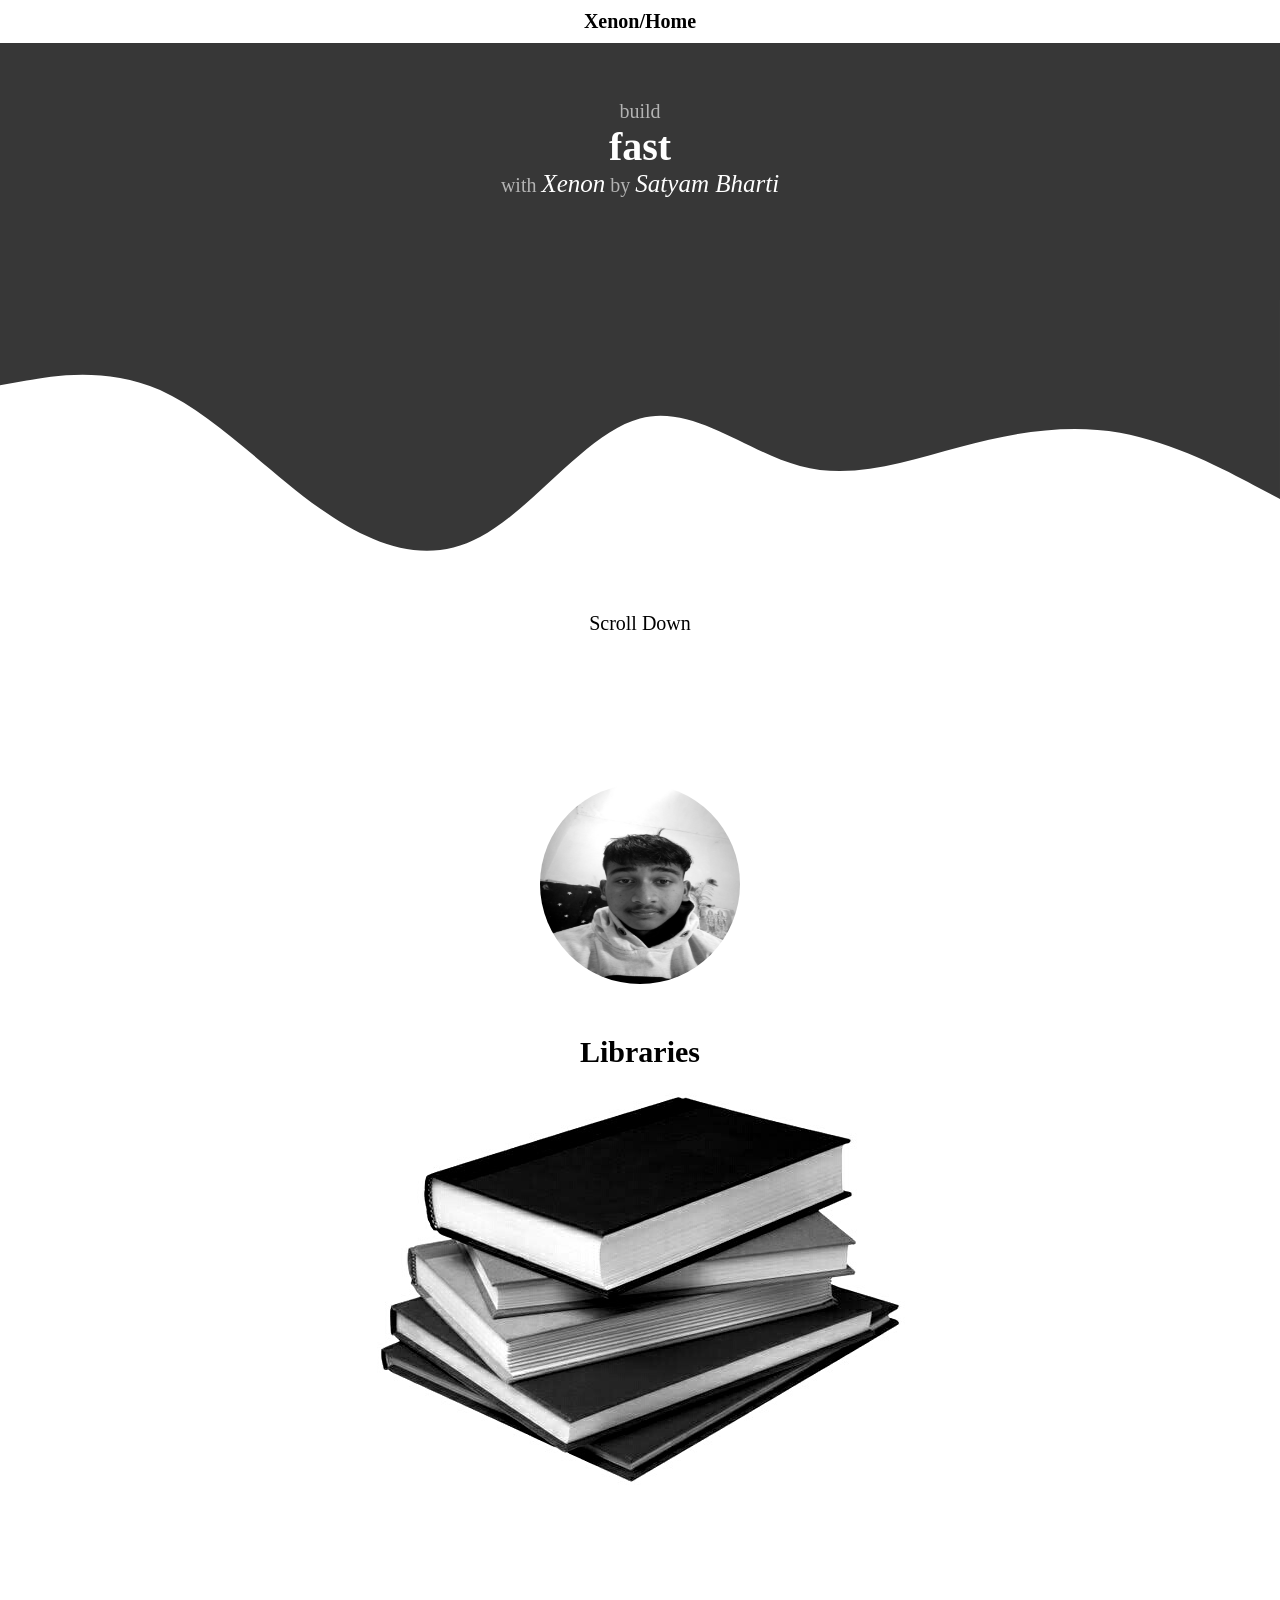
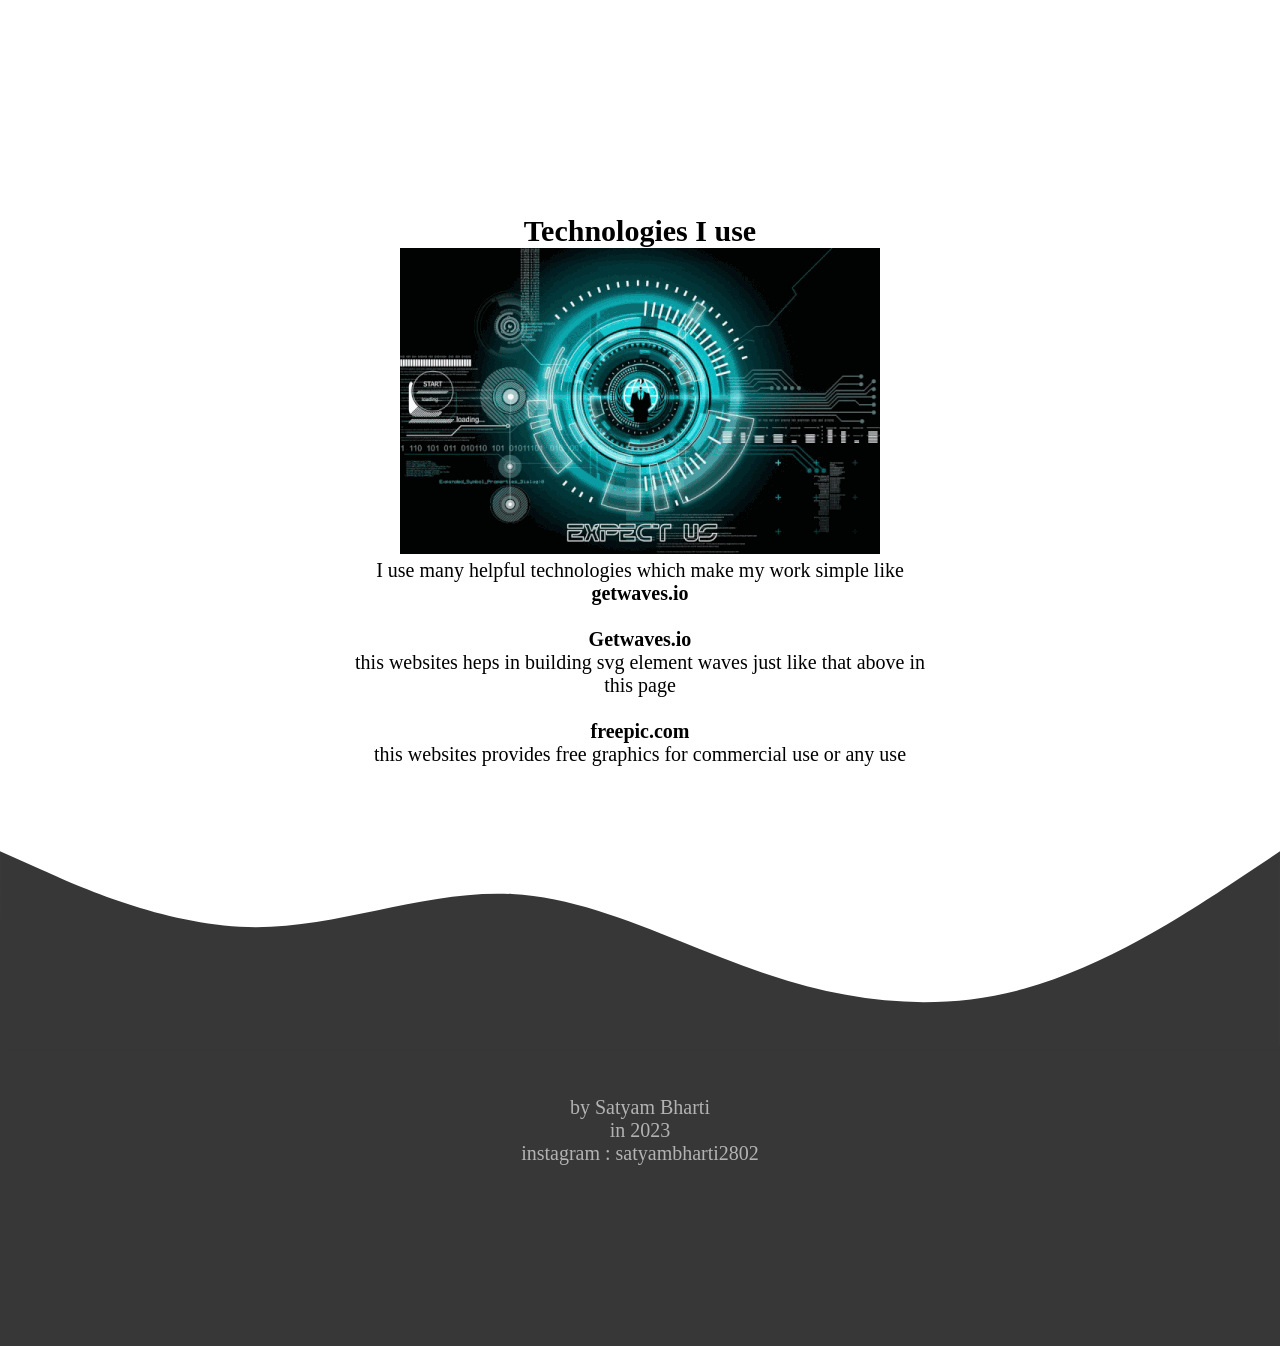
==== commit 8fa1f9a5: "Update index.html" ====
--- a/index.html
+++ b/index.html
@@ -6,7 +6,8 @@
   <meta name="viewport" content="width=device-width, initial-scale=1">
 
   <title>HTML</title>
-  
+  <script async src="https://pagead2.googlesyndication.com/pagead/js/adsbygoogle.js?client=ca-pub-3091182578814932"
+     crossorigin="anonymous"></script>
   <!-- HTML -->
   
   <!-- Custom Styles -->
@@ -90,4 +91,4 @@
   <script src="scrollfade.js"></script>
   <script src="main.js"></script>
 </body>
-</html>+</html>
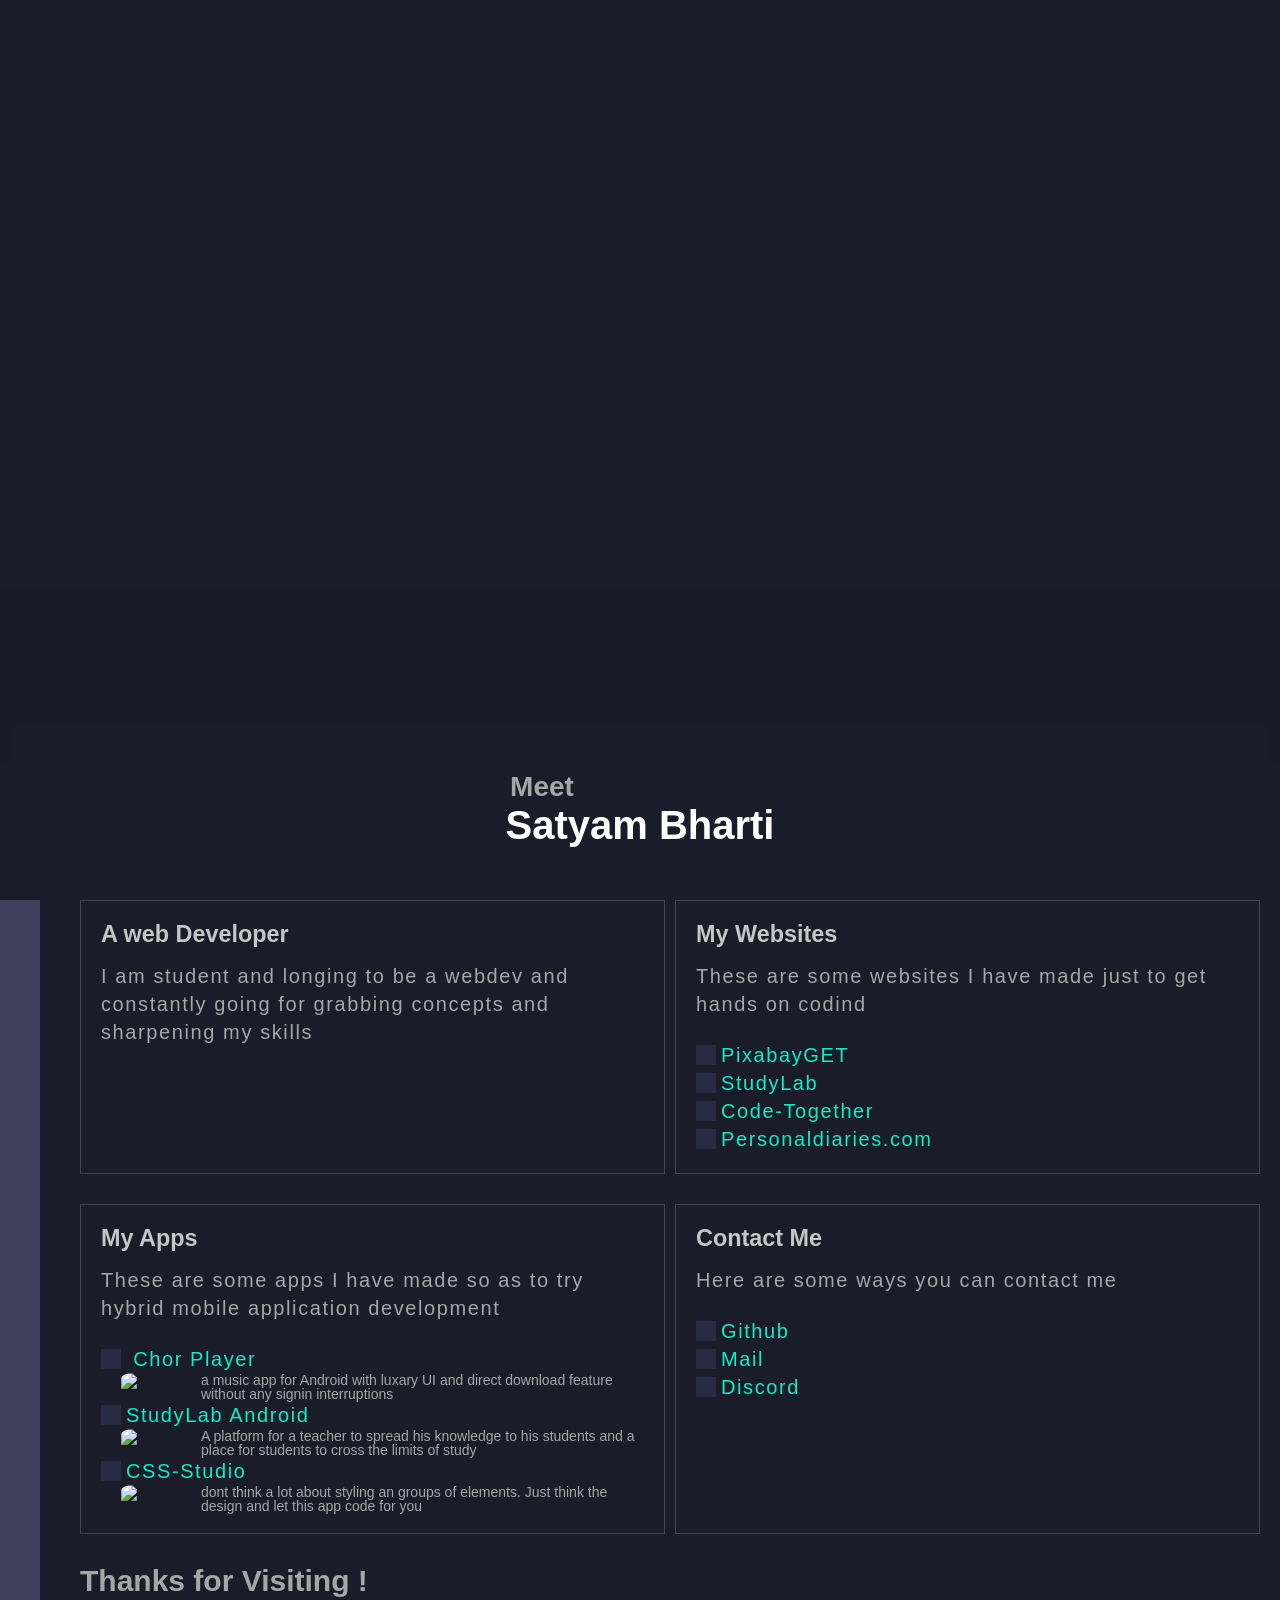
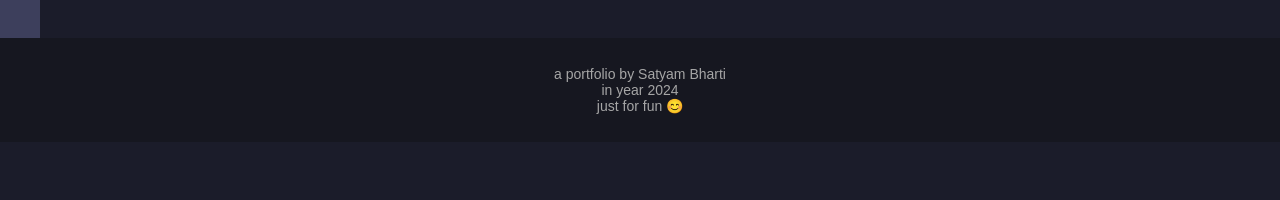
==== commit e94fedb8: "Add files via upload" ====
--- a/index.html
+++ b/index.html
@@ -5,90 +5,98 @@
   <meta http-equiv="X-UA-Compatible" content="IE=Edge">
   <meta name="viewport" content="width=device-width, initial-scale=1">
 
-  <title>HTML</title>
-  <script async src="https://pagead2.googlesyndication.com/pagead/js/adsbygoogle.js?client=ca-pub-3091182578814932"
-     crossorigin="anonymous"></script>
+  <title>Portfolio | Satyam Bharti</title>
+  
   <!-- HTML -->
   
+
   <!-- Custom Styles -->
   <link rel="stylesheet" href="style.css">
 </head>
 
 <body>
-
-<nav id="nav"> <span id="brand"> Xenon/Home </span> 
-<div id="menu"> 
-  <span>Libraries</span> 
-  <span>Contact</span>
-  <span>About</span> 
-  
-</div>
- </nav> 
-
- <div id="intro"> 
- build 
-    <h1></h1> 
-    with <span class="imp">Xenon</span> by <span class="imp">Satyam Bharti</span>
- </div>
-  <svg xmlns="http://www.w3.org/2000/svg" viewBox="0 0 1440 320"><path fill="#373737" fill-opacity="1" d="M0,96L30,90.7C60,85,120,75,180,101.3C240,128,300,192,360,234.7C420,277,480,299,540,266.7C600,235,660,149,720,133.3C780,117,840,171,900,186.7C960,203,1020,181,1080,165.3C1140,149,1200,139,1260,149.3C1320,160,1380,192,1410,208L1440,224L1440,0L1410,0C1380,0,1320,0,1260,0C1200,0,1140,0,1080,0C1020,0,960,0,900,0C840,0,780,0,720,0C660,0,600,0,540,0C480,0,420,0,360,0C300,0,240,0,180,0C120,0,60,0,30,0L0,0Z"></path></svg> 
-  
-  <br/><br/>
-Scroll Down 
-
-<br /> <br/><br/>
-  
-  <section> 
-    <h2>Who is Satyam Bharti </h2> 
-    <p> Satyam Bharti is a student programmer and an aspiring web developer who loves to make web beautiful </p>
-  </section>
-  
-  <br/>
-  <img id="me" alt="satyam bharti" class="ss" src="Img/Me.jpg" />
-<br/><br/><br/>
-
-
-  <section>
-    <h2>Libraries</h2> 
-  </section>
-
-  <img class="ss" src="Img/Books.JPG">
-  <section>
-    <p>Satyam Bharti have a plenty of useful js files which i think may be useful for you. You can use them freely if you wish. </p> 
-    <div class="card"> ScrollFade.js </div> 
-    <div class="card"> ScrollSide.js </div>
-    <div class="card"> TextAnimation.js </div>
-    <div class="card"> LoginServer.js </div>
-  </section>
-  
-  <br/><br/>
-  
-  <section>
-    <h2>Technologies I use </h2> 
-    <img src="Img/120251.gif"/>
-    <p> I use many helpful technologies which make my work simple like <span class="tch">getwaves.io<span> </p> <br/>
-    <dl> 
-      <dt>Getwaves.io</dt> 
-      <dd>this websites heps in building svg element waves just like that above in this page <dd> <br/>
-      <dt>freepic.com</dt>
-       <dd>this websites provides free graphics for commercial use or any use 
-       <dd>
-    
-    </dl>
-    </section>
-
-<svg xmlns="http://www.w3.org/2000/svg" viewBox="0 0 1440 320"><path fill="#373737" fill-opacity="1" d="M0,96L48,117.3C96,139,192,181,288,181.3C384,181,480,139,576,144C672,149,768,203,864,234.7C960,267,1056,277,1152,250.7C1248,224,1344,160,1392,128L1440,96L1440,320L1392,320C1344,320,1248,320,1152,320C1056,320,960,320,864,320C768,320,672,320,576,320C480,320,384,320,288,320C192,320,96,320,48,320L0,320Z"></path></svg>
-<footer>
-  by Satyam Bharti <br/> 
-  in 2023 <br/> 
-  instagram : satyambharti2802 <br/>
-  
-  
-</footer>
-
-
-   <!-- Project -->
-  <script src="textanimation.js"></script>
-  <script src="scrollfade.js"></script>
+  <div id="bg">
+    <div class="text">
+      <h1>Meet Me</h1>
+      <p>Swipe Up to meet the person who is making all this stuff</p>
+    </div>
+    <img id="rockleft" src="assets/Rockleft.png" alt="">
+    <img id="rockright" src="assets/Rockright.png" alt="" />
+    <img id="pebbleleft" src="assets/Pebbleleft.png" alt="" />
+    <img id="pebbleright" src="assets/Pabbleright.png" alt="" />
+    <img id="moon" src="assets/Moon.png" alt="" />
+  </div>
+  <main>
+    <div id="swup">
+      <p>Meet</p>
+      Satyam Bharti</div>
+    <div id="side"></div>
+    <div id="content">
+      <br><br>
+      
+      
+      <div class="card">
+        <h3>A web Developer</h3>
+        <p>I am student and longing to be a webdev and constantly going for grabbing concepts and sharpening my skills</p>
+      </div>
+      
+      <div class="card">
+        <h3>My Websites</h3>
+        <p>These are some websites I have made just to get hands on codind</p><br>
+        <ul>
+          <li>PixabayGET</li>
+          <li>StudyLab</li>
+          <li>Code-Together</li>
+          <li>Personaldiaries.com</li>
+        </ul>
+      </div>
+      
+      <div class="card">
+        <h3>My Apps</h3>
+        <p>These are some apps I have made so as to try hybrid mobile application development</p><br>
+        <ul>
+          <li> Chor Player <br>
+          <div class="appshow">
+            <img class="appicon" src="apps/chor_icon.jpg">
+            <span class="desc">a music app for Android with luxary UI and direct download feature without any signin interruptions</span>
+          </div>
+          </li>
+          <li>StudyLab Android<br>
+          <div class="appshow">
+            <img class="appicon" src="apps/studylab_icon.png">
+            <span class="desc">A platform for a teacher to spread his knowledge to his students and a place for students to cross the limits of study</span>
+          </div>
+          </li>
+          <li>CSS-Studio</li>
+          <div class="appshow">
+            <img class="appicon" src="apps/cssstudio.jpg">
+            <span class="desc">dont think a lot about styling an groups of elements. Just think the design and let this app code for you</span>
+          </div>
+        </ul>
+      </div>
+      
+      <div class="card">
+        <h3>Contact Me</h3>
+        <p>Here are some ways you can contact me</p><br>
+        <ul>
+          <li>Github</li>
+          <li>Mail</li>
+          <li>Discord</li>
+        </ul>
+      </div>
+      
+      
+    <br><br>
+    <h2>Thanks for Visiting !</h2>
+    <br><br>
+    </div>
+  </main>
+  <footer>
+    a portfolio by Satyam Bharti <br>
+    in year 2024 <br>
+    just for fun 😊
+  </footer>
+  <!-- Project -->
   <script src="main.js"></script>
 </body>
-</html>
+</html>
--- a/style.css
+++ b/style.css
@@ -1,85 +1,197 @@
-* { 
-  margin : 0; 
-  padding : 0;
-  box-sizing : border-box;
+* {
+  margin: 0;
+  padding: 0;
+  box-sizing: border-box;
+  color : #A6A6A6;
+  font-family: sans-serif;
 }
 body {
     font-size: 15pt;
-    min-height : 200vh;
-    text-align : center;
+    background: #1B1C2A;
+    min-height: 200vh;
+    max-width: 100vw;
+    overflow-x: hidden;
 }
-#nav {
-  background : white; 
-  padding : 10px ; 
-  position : fixed; 
-  width : 100vw;
-  top : 0px;
-  z-index :10;
+#bg {
+  height: 100vh;
+  background: url(assets/Background.jpg);
+  background-size: 100% 100%;
+  box-shadow: 0px -20px 10px solid #272940 inset;
+  position: sticky;
+  top: 0;
+  z-index: -1;
 }
-#menu {
-  height : 0px ; 
-  overflow : hidden ; 
-  transition : all 300ms;
+#rockleft {
+  position: fixed;
+  top: 43%;
+  width: 50vw;;
 }
-#nav:hover > #menu {
-  height : 300px;
+#rockright {
+  position: fixed;
+  right: 0px;
+  top: 32%;
+  width: 50vw;
 }
-#menu span {
-  display : block ;
-  padding : 10px;
+#pebbleright {
+  position: fixed;
+  right: 0px;
+  top: 50%;
+  width: 90%
 }
-#intro {
-  background : #373737;
-  min-height : 300px;
-  padding : 100px 20px;
-  color : #B3B3B3;
+#pebbleleft {
+  position: fixed;
+  top: 70%;
+  width: 50vw;
 }
-#intro h1 { 
-  color : white ;
-  text-align : center;
+#moon {
+  position: fixed;
+  left: 20%;
+  transform: scale(1);
+  width: 100vw;
+}
+main {
+  background: linear-gradient(#1B1C2A,#1B1C2A,#1B1C2A,#1B1C2A,#1B1C2A,#1B1C2A,#1B1C2A,#1B1C2A,#1B1C2A,#1B1C2A,#1B1C2A,#1B1C2A,#1B1C2A,#1B1C2A,#1B1C2A);
+  display: grid;
+  grid-template-columns: 40px auto;
+  grid-template-rows: 15vh auto;
+  box-shadow: 0px -50px 50px 50px #1B1C2A;
+  margin-top: -15vh;
+}
+#side {
+  background: #3D3F5C;
+  /* background: #565D91; */
+}
+#bg .text h1 {
+  color: white
+}
+#bg .text {
+  padding: 1em;
+  padding-top: 2em;
+  width: 100vw;
+  bottom: 50vh;
+  display: none;
+}
+#bg .text p {
+  color: #BEBEBE;
+  line-height: 1.5em;
+}
+#swup {
+  background: #1B1C2A;
+  grid-column: span 2;
+  color: white;
+  padding: 1em;
+  text-align: center;
+  font-size: 2em;
+  font-weight: bold;
+}
+#swup p {
+  font-size: 0.7em;
+  display: block;
+  margin-top: -1.2em;
+  margin-left: -7em;
+}
+footer {
+  padding: 2em;
+  background: #161720;
+}
+#content {
+  padding-left: 1em;
+  padding-right: 1em;
 }
 .card {
-  padding : 10px;
-  margin : 10px;
-  box-shadow : 0px 0px 10px 0px #A8A8A8;
-  border-radius : 10px;
+  padding: 1em;
+  border-radius: 0em;
+  border: 1px solid #42445A;
+  max-width: 20em;
+  margin-bottom: 1em;
+  transition: all 300ms;
 }
-#brand {
-  font-family : cursive; 
-  font-weight : bolder ;
+.card:hover {
+  border: 1px solid white;
+  background: #282A3A
 }
-.imp {
-  color : white;
-  font-size : 25px;
-  font-style : italic;
+.card h3 {
+  color: #C6C6C6;
+  margin-bottom : 0.6em;
 }
-#me {
-  width : 200px ; 
-  height : 200px ; 
-  border-radius : 50%; 
+.card p {
+  line-height: 1.4em;
+  letter-spacing: 0.08em;
 }
-section {
-  max-width : 600px;
-  margin-left : auto ; 
-  margin-right : auto ; 
-  padding : 0px 10px;
+.card ul li {
+  list-style: none;
+  letter-spacing: 0.08em;
+  line-height: 1.4em;
+  color: #11EDC5
 }
-img {
-  max-width : 90vw;
-}
-.tch {
-  font-weight : bolder;
-}
-dt {
-  font-weight : bold;
+.card ul li:before {
+  content: "";
+  background: #282B44;
+  display: inline-block;
+  width: 1em;
+  height: 1em;
+  margin-bottom: -3px;
+  border-radius: 0%;
+  margin-right: 5px;
 }
 footer {
-  min-height : 300px ;
-  background : #373737;
-  margin-top : -10px;
-  padding-top : 50px;
-  color : #B3B3B3;
+  text-align: center;
+  font-size: 0.7em;
 }
-svg {
-  margin-bottom : 0px;
+@media screen and (min-width:500px) {
+  #content {
+    margin-left: 1em;
+    display: grid;
+    grid-template-columns: 1fr 1fr;
+    padding-bottom: 2em;
+  }
+  #content>br {
+    display: none;
+  }
+}
+.appicon {
+  border-radius: 20%;
+  width: 3em;;
+}
+.desc {
+  font-size: 0.7em;
+  line-height: 1em;
+  letter-spacing: 0;
+}
+div.appshow {
+  display: grid;
+  grid-template-columns: 3em auto;
+  grid-gap: 1em;
+  padding-left: 1em;
+}
+@media screen and (min-width:550px) {
+  #pebbleright {
+    width: 100vh;
+    top: auto;
+    bottom: -50vh;
+  }
+  #pebbleleft {
+    width: 100vh;
+  }
+  #rockleft {
+    top: auto;
+    bottom: 30vh;
+    width: 50vh;
+  }
+  #rockright {
+    right: 0;
+    top: auto;
+    bottom: 20vh;
+    width: 50vh;
+  }
+  .card {
+    width: auto;
+    max-width: none;
+  }
+  #moon {
+    width: 70vh;
+  }
+  #content {
+    grid-gap: 10px;
+  }
 }
